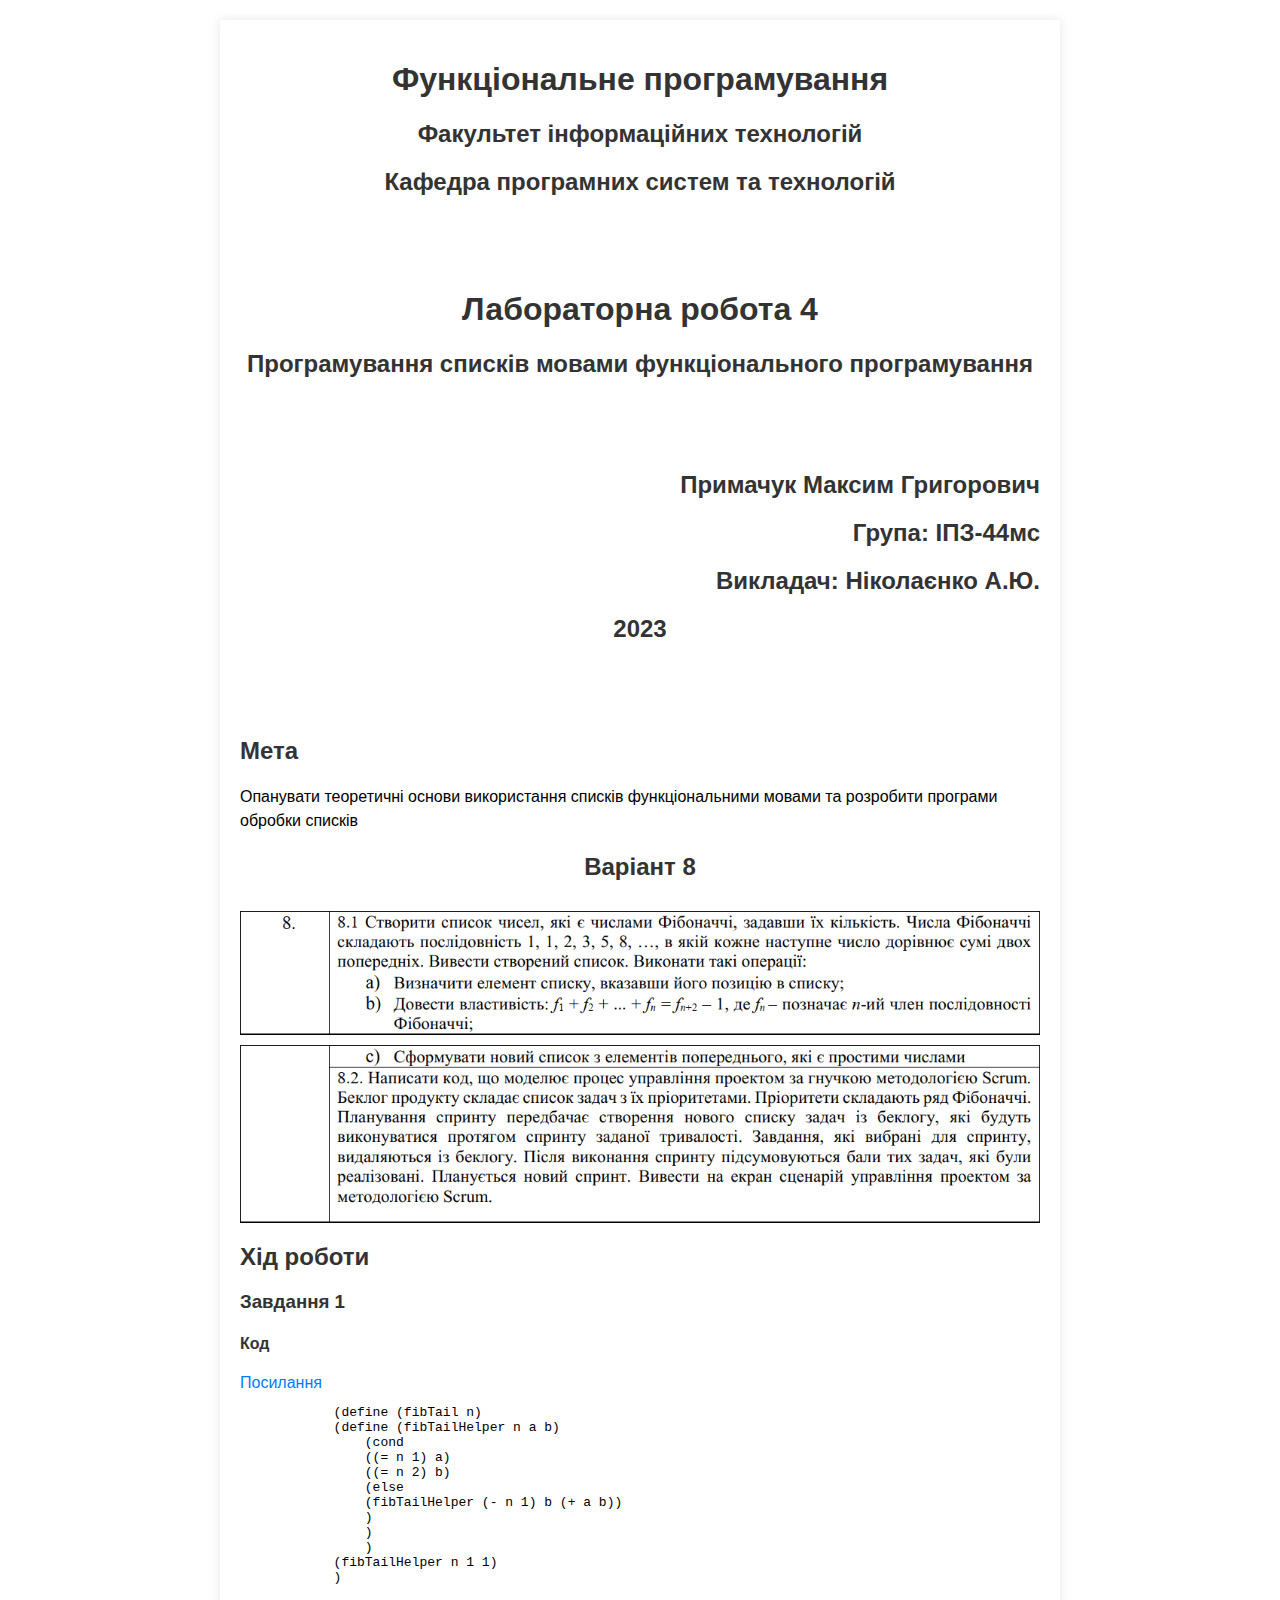
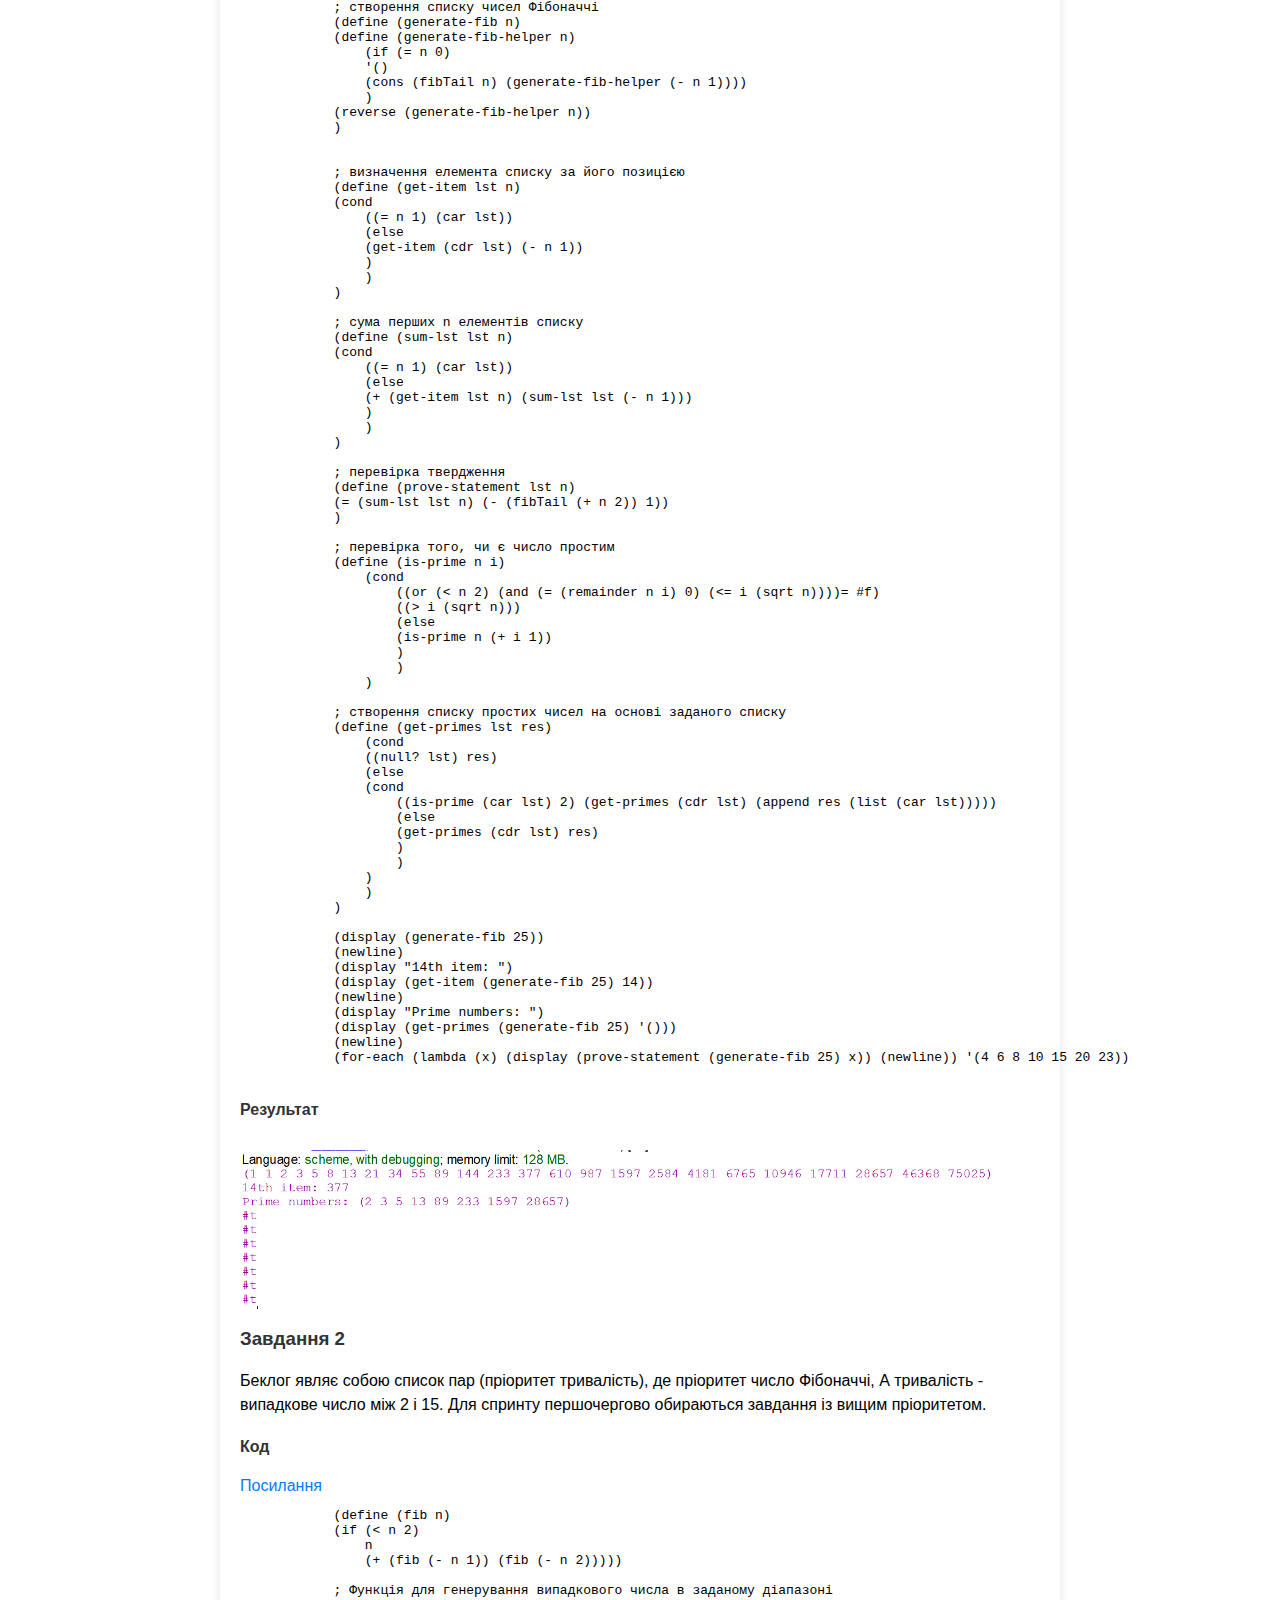
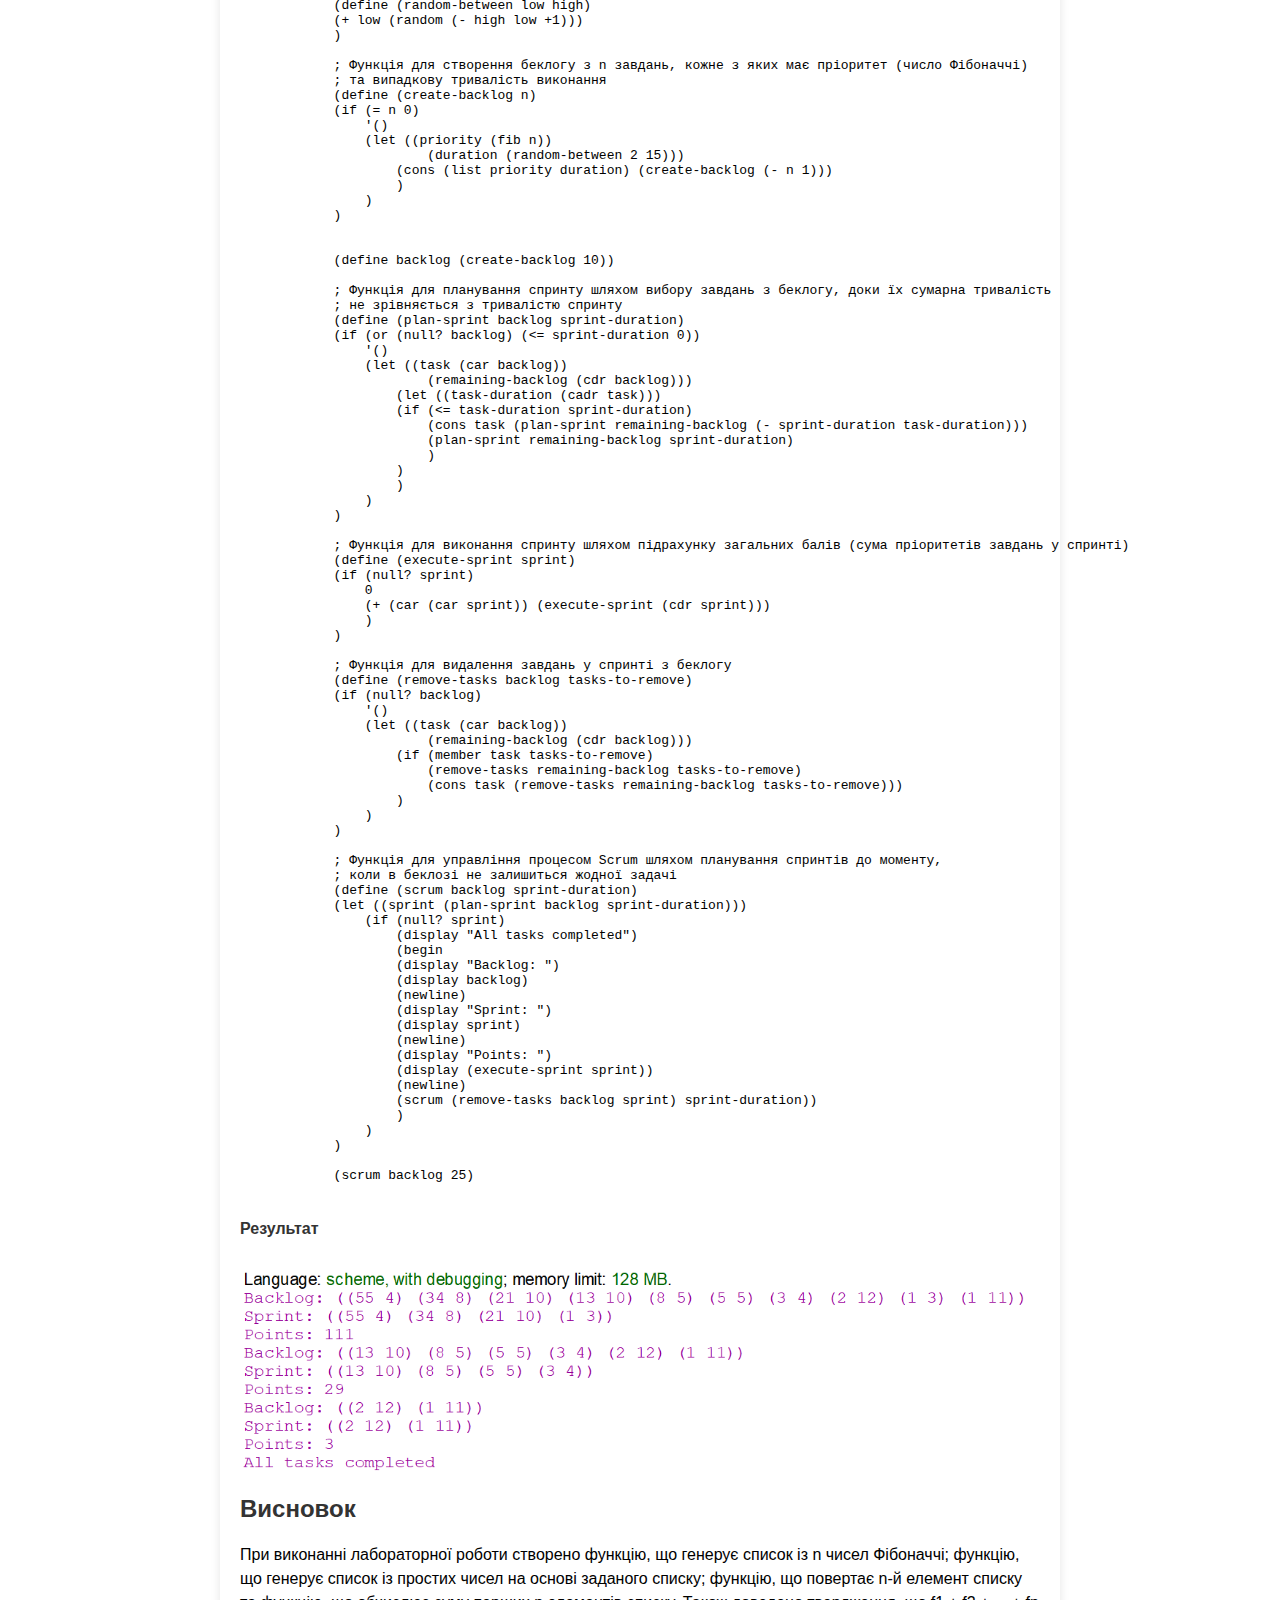
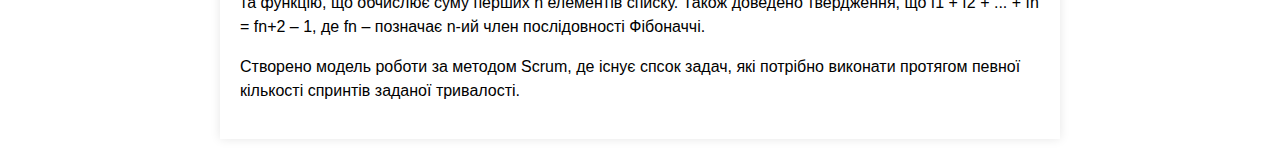
==== lab4.html @ 09b3748f "Initial commit" ====
<html lang="en" dir="ltr">
  <head>
    <meta charset="utf-8" />
    <title>Лабораторна робота 4</title>
    <link rel="stylesheet" href="style.css" />
  </head>
  <body>
    <div class="main">
      <h1 class="center">Функціональне програмування</h1>
      <h2 class="center">Факультет інформаційних технологій</h2>
      <h2 class="center">Кафедра програмних систем та технологій</h2>
      <br /><br /><br />
      <div class="box">
        <h1 class="center">Лабораторна робота 4</h1>
        <h2 class="center">
          Програмування списків мовами функціонального програмування
        </h2>
      </div>
      <br /><br /><br />
      <h2 class="right">Примачук Максим Григорович</h2>
      <h2 class="right">Група: ІПЗ-44мс</h2>
      <h2 class="right">Викладач: Ніколаєнко А.Ю.</h2>
      <h2 class="center">2023</h2>
      <br /><br /><br />
      <div class="box">
        <h2 class="left">Мета</h2>
        <p>
          Опанувати теоретичні основи використання списків функціональними
          мовами та розробити програми обробки списків
        </p>
        <h2 class="center">Варіант 8</h2>
        <img src="images/lab4/1.png" alt="Варіант 8" />
        <img src="images/lab4/2.png" alt="Варіант 8" />
        <h2 class="left">Хід роботи</h2>
        <h3 class="left">Завдання 1</h3>
        <h4>Код</h4>
        <a href="https://www.jdoodle.com/a/6Spw">Посилання</a>
        <pre>
            (define (fibTail n)
            (define (fibTailHelper n a b)
                (cond
                ((= n 1) a)
                ((= n 2) b)
                (else
                (fibTailHelper (- n 1) b (+ a b))
                )
                )
                )
            (fibTailHelper n 1 1)
            )

            ; створення списку чисел Фібоначчі
            (define (generate-fib n)
            (define (generate-fib-helper n)
                (if (= n 0)
                '()
                (cons (fibTail n) (generate-fib-helper (- n 1))))
                )
            (reverse (generate-fib-helper n))
            )


            ; визначення елемента списку за його позицією 
            (define (get-item lst n)
            (cond
                ((= n 1) (car lst))
                (else
                (get-item (cdr lst) (- n 1))
                )
                )
            )

            ; сума перших n елементів списку
            (define (sum-lst lst n)
            (cond
                ((= n 1) (car lst))
                (else
                (+ (get-item lst n) (sum-lst lst (- n 1)))
                )
                )
            )

            ; перевірка твердження
            (define (prove-statement lst n)
            (= (sum-lst lst n) (- (fibTail (+ n 2)) 1))
            )

            ; перевірка того, чи є число простим 
            (define (is-prime n i)
                (cond
                    ((or (< n 2) (and (= (remainder n i) 0) (<= i (sqrt n))))= #f)
                    ((> i (sqrt n)))
                    (else
                    (is-prime n (+ i 1))
                    )
                    )
                )

            ; створення списку простих чисел на основі заданого списку
            (define (get-primes lst res)
                (cond
                ((null? lst) res)
                (else
                (cond
                    ((is-prime (car lst) 2) (get-primes (cdr lst) (append res (list (car lst)))))
                    (else
                    (get-primes (cdr lst) res)
                    )
                    )
                )
                )
            )

            (display (generate-fib 25))
            (newline)
            (display "14th item: ")
            (display (get-item (generate-fib 25) 14))
            (newline)
            (display "Prime numbers: ")
            (display (get-primes (generate-fib 25) '()))
            (newline)
            (for-each (lambda (x) (display (prove-statement (generate-fib 25) x)) (newline)) '(4 6 8 10 15 20 23))
        </pre>
        <h4>Результат</h4>
        <img src="images/lab4/3.png" alt="Завдання 1" />
        <h3 class="left">Завдання 2</h3>
        <p>
          Беклог являє собою список пар (пріоритет тривалість), де пріоритет
          число Фібоначчі, А тривалість - випадкове число між 2 і 15. Для
          спринту першочергово обираються завдання із вищим пріоритетом.
        </p>
        <h4>Код</h4>
        <a href="https://www.jdoodle.com/a/6SpM">Посилання</a>
        <pre>
            (define (fib n)
            (if (< n 2)
                n
                (+ (fib (- n 1)) (fib (- n 2)))))

            ; Функція для генерування випадкового числа в заданому діапазоні
            (define (random-between low high)
            (+ low (random (- high low +1)))
            )

            ; Функція для створення беклогу з n завдань, кожне з яких має пріоритет (число Фібоначчі) 
            ; та випадкову тривалість виконання
            (define (create-backlog n)
            (if (= n 0)
                '()
                (let ((priority (fib n))
                        (duration (random-between 2 15)))
                    (cons (list priority duration) (create-backlog (- n 1)))
                    )
                )
            )


            (define backlog (create-backlog 10))

            ; Функція для планування спринту шляхом вибору завдань з беклогу, доки їх сумарна тривалість 
            ; не зрівняється з тривалістю спринту
            (define (plan-sprint backlog sprint-duration)
            (if (or (null? backlog) (<= sprint-duration 0))
                '()
                (let ((task (car backlog))
                        (remaining-backlog (cdr backlog)))
                    (let ((task-duration (cadr task)))
                    (if (<= task-duration sprint-duration)
                        (cons task (plan-sprint remaining-backlog (- sprint-duration task-duration)))
                        (plan-sprint remaining-backlog sprint-duration)
                        )
                    )
                    )
                )
            )

            ; Функція для виконання спринту шляхом підрахунку загальних балів (сума пріоритетів завдань у спринті)
            (define (execute-sprint sprint)
            (if (null? sprint)
                0
                (+ (car (car sprint)) (execute-sprint (cdr sprint)))
                )
            )

            ; Функція для видалення завдань у спринті з беклогу
            (define (remove-tasks backlog tasks-to-remove)
            (if (null? backlog)
                '()
                (let ((task (car backlog))
                        (remaining-backlog (cdr backlog)))
                    (if (member task tasks-to-remove)
                        (remove-tasks remaining-backlog tasks-to-remove)
                        (cons task (remove-tasks remaining-backlog tasks-to-remove)))
                    )
                )
            )

            ; Функція для управління процесом Scrum шляхом планування спринтів до моменту, 
            ; коли в беклозі не залишиться жодної задачі
            (define (scrum backlog sprint-duration)
            (let ((sprint (plan-sprint backlog sprint-duration)))
                (if (null? sprint)
                    (display "All tasks completed")
                    (begin
                    (display "Backlog: ")
                    (display backlog)
                    (newline)
                    (display "Sprint: ")
                    (display sprint)
                    (newline)
                    (display "Points: ")
                    (display (execute-sprint sprint))
                    (newline)
                    (scrum (remove-tasks backlog sprint) sprint-duration))
                    )
                )
            )

            (scrum backlog 25)
        </pre>
        <h4>Результат</h4>
        <img src="images/lab4/4.png" alt="Завдання 2" />
        <h2 class="left">Висновок</h2>
        <p>
          При виконанні лабораторної роботи створено функцію, що генерує список
          із n чисел Фібоначчі; функцію, що генерує список із простих чисел на
          основі заданого списку; функцію, що повертає n-й елемент списку та
          функцію, що обчислює суму перших n елементів списку. Також доведено
          твердження, що f1 + f2 + ... + fn = fn+2 – 1, де fn – позначає n-ий
          член послідовності Фібоначчі.
        </p>
        <p>
          Створено модель роботи за методом Scrum, де існує спсок задач, які
          потрібно виконати протягом певної кількості спринтів заданої
          тривалості.
        </p>
      </div>
    </div>
  </body>
</html>
---- style.css ----
body {
    font-family: Arial, sans-serif;
    margin: 20px;
}

.main {
    max-width: 800px;
    margin: 0 auto;
    padding: 20px;
    box-shadow: 0 0 10px rgba(0, 0, 0, 0.1);
}

.center {
    text-align: center;
}

.right {
    text-align: right;
}

.left {
    text-align: left;
}

h1, h2, h3, h4 {
    color: #333;
}

a {
    color: #007bff;
    text-decoration: none;
}

a:hover {
    text-decoration: underline;
}

img {
    max-width: 100%;
    height: auto;
    margin-top: 10px;
}

p {
    line-height: 1.5;
}
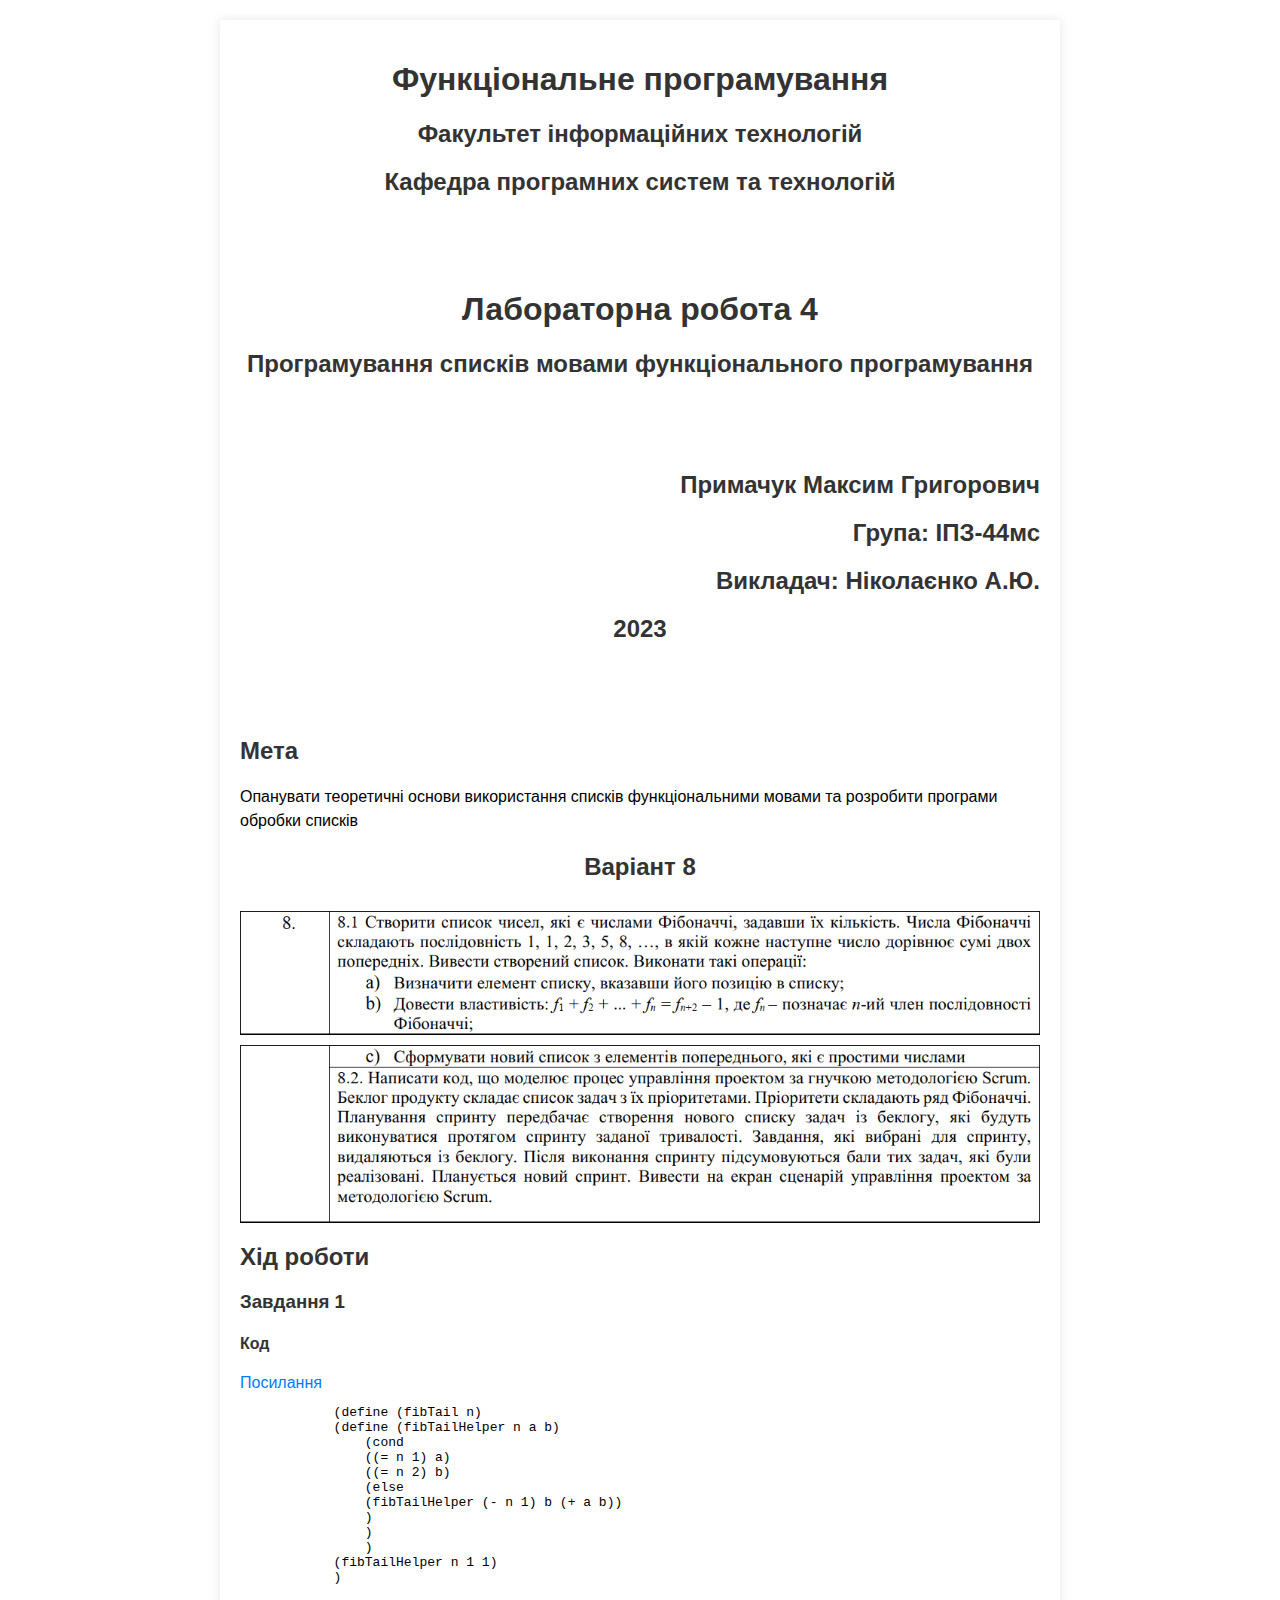
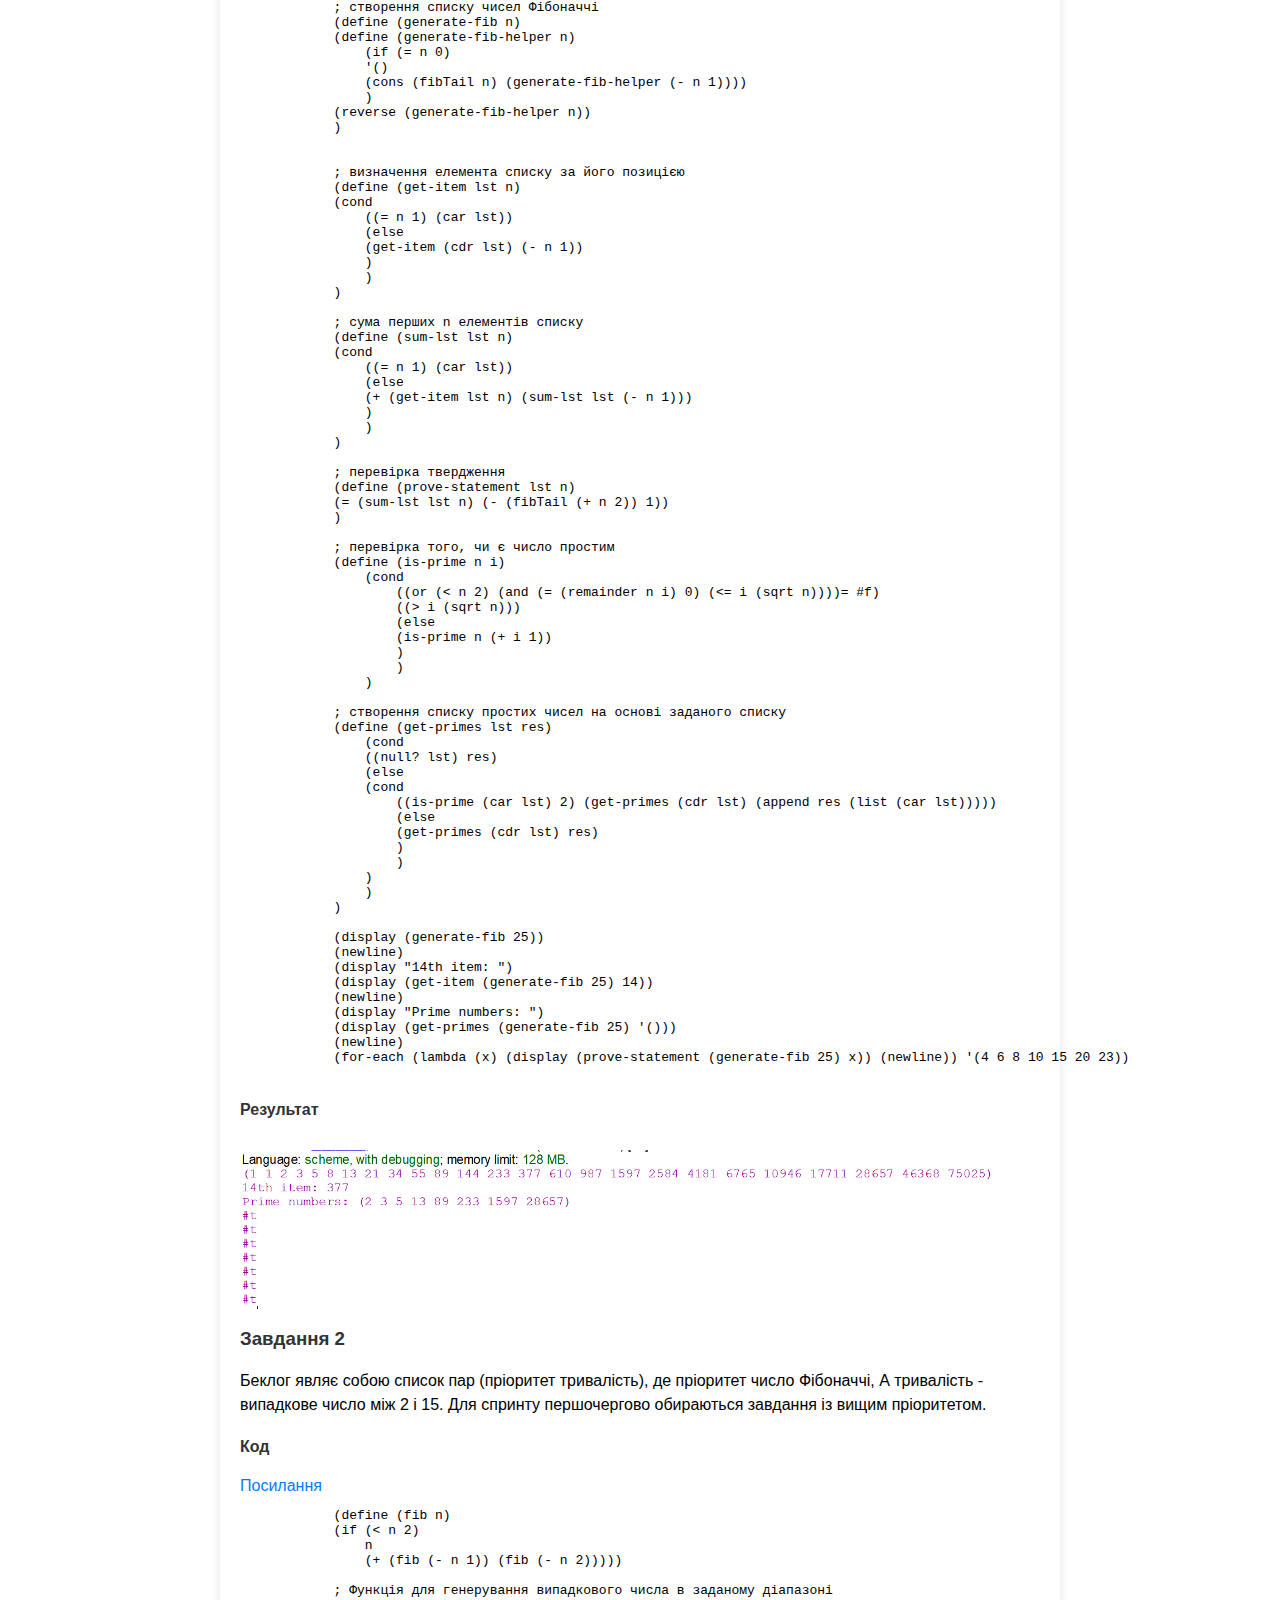
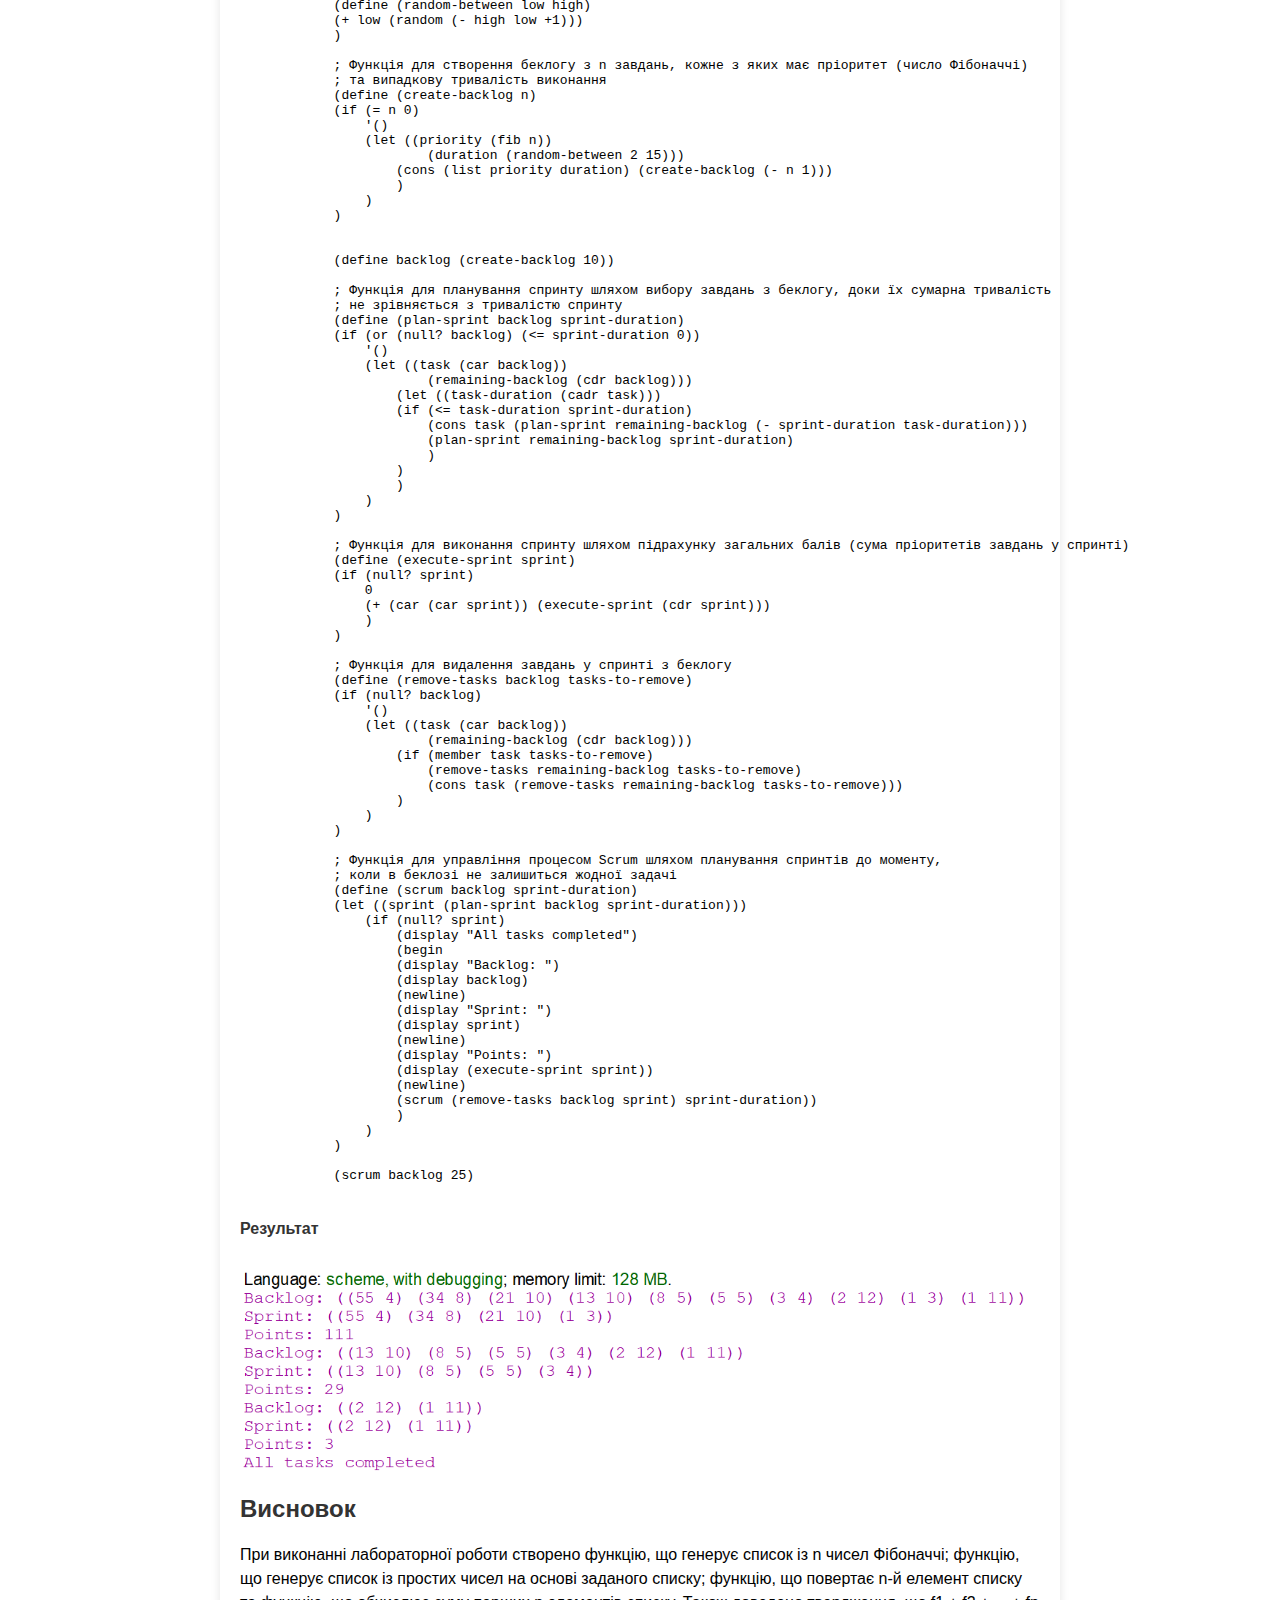
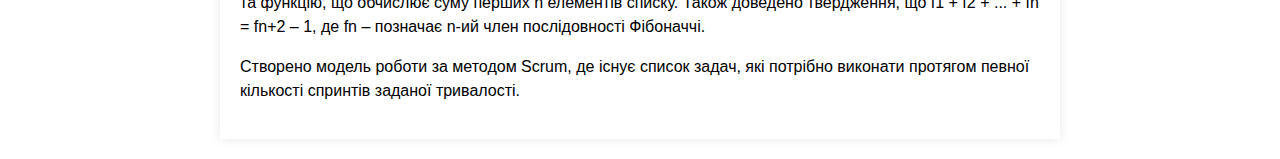
==== commit f66d7fd4: "added labs" ====
--- a/lab4.html
+++ b/lab4.html
@@ -230,7 +230,7 @@
           член послідовності Фібоначчі.
         </p>
         <p>
-          Створено модель роботи за методом Scrum, де існує спсок задач, які
+          Створено модель роботи за методом Scrum, де існує список задач, які
           потрібно виконати протягом певної кількості спринтів заданої
           тривалості.
         </p>
